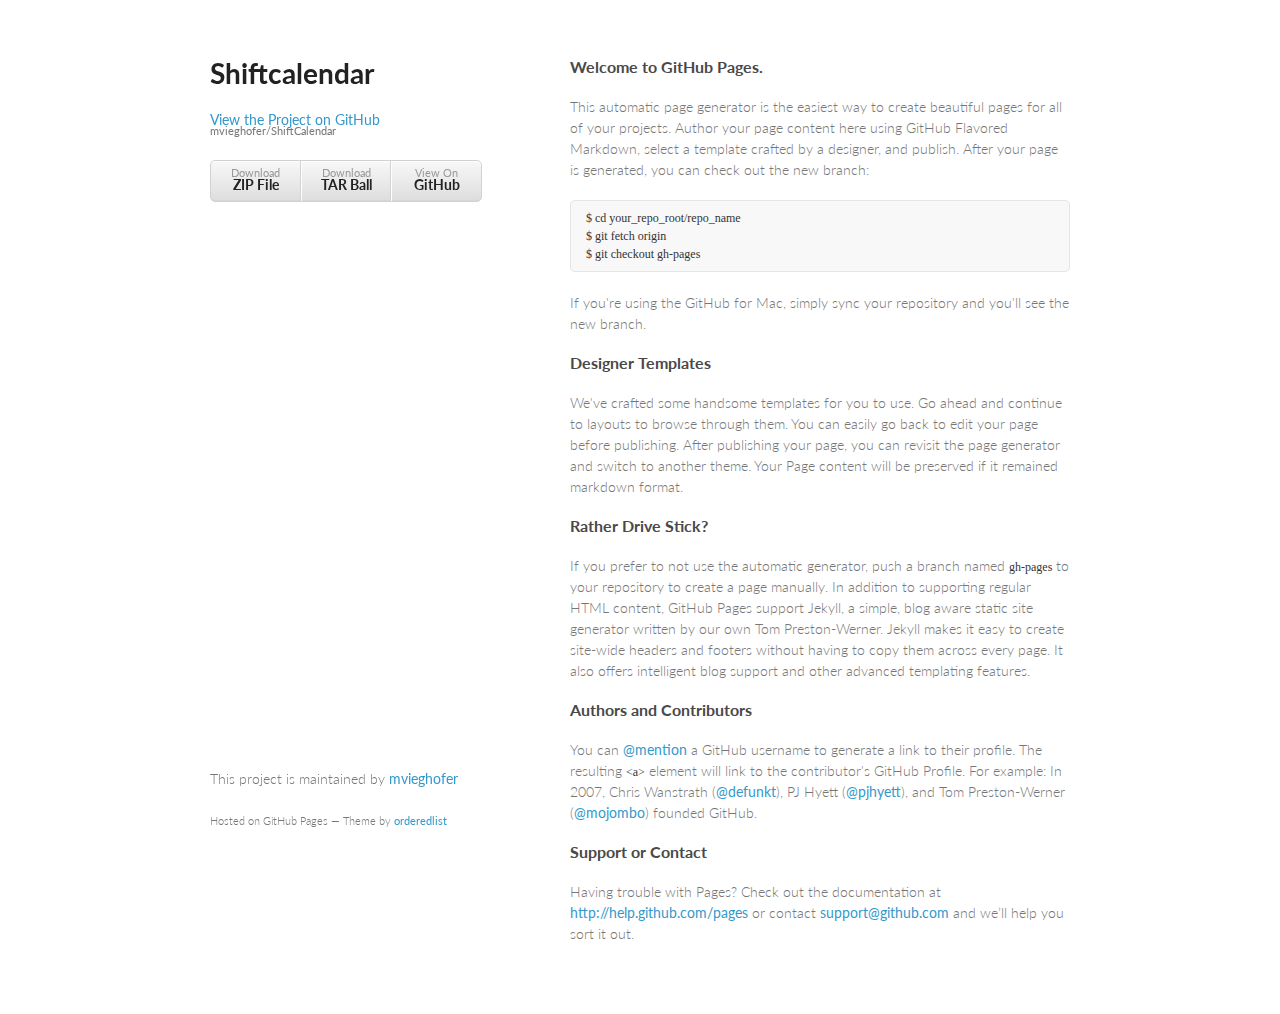
==== index.html @ 572fb542 "Create gh-pages branch via GitHub" ====
<!doctype html>
<html>
  <head>
    <meta charset="utf-8">
    <meta http-equiv="X-UA-Compatible" content="chrome=1">
    <title>Shiftcalendar by mvieghofer</title>

    <link rel="stylesheet" href="stylesheets/styles.css">
    <link rel="stylesheet" href="stylesheets/pygment_trac.css">
    <meta name="viewport" content="width=device-width, initial-scale=1, user-scalable=no">
    <!--[if lt IE 9]>
    <script src="//html5shiv.googlecode.com/svn/trunk/html5.js"></script>
    <![endif]-->
  </head>
  <body>
    <div class="wrapper">
      <header>
        <h1>Shiftcalendar</h1>
        <p></p>

        <p class="view"><a href="https://github.com/mvieghofer/ShiftCalendar">View the Project on GitHub <small>mvieghofer/ShiftCalendar</small></a></p>


        <ul>
          <li><a href="https://github.com/mvieghofer/ShiftCalendar/zipball/master">Download <strong>ZIP File</strong></a></li>
          <li><a href="https://github.com/mvieghofer/ShiftCalendar/tarball/master">Download <strong>TAR Ball</strong></a></li>
          <li><a href="https://github.com/mvieghofer/ShiftCalendar">View On <strong>GitHub</strong></a></li>
        </ul>
      </header>
      <section>
        <h3>
<a name="welcome-to-github-pages" class="anchor" href="#welcome-to-github-pages"><span class="octicon octicon-link"></span></a>Welcome to GitHub Pages.</h3>

<p>This automatic page generator is the easiest way to create beautiful pages for all of your projects. Author your page content here using GitHub Flavored Markdown, select a template crafted by a designer, and publish. After your page is generated, you can check out the new branch:</p>

<pre><code>$ cd your_repo_root/repo_name
$ git fetch origin
$ git checkout gh-pages
</code></pre>

<p>If you're using the GitHub for Mac, simply sync your repository and you'll see the new branch.</p>

<h3>
<a name="designer-templates" class="anchor" href="#designer-templates"><span class="octicon octicon-link"></span></a>Designer Templates</h3>

<p>We've crafted some handsome templates for you to use. Go ahead and continue to layouts to browse through them. You can easily go back to edit your page before publishing. After publishing your page, you can revisit the page generator and switch to another theme. Your Page content will be preserved if it remained markdown format.</p>

<h3>
<a name="rather-drive-stick" class="anchor" href="#rather-drive-stick"><span class="octicon octicon-link"></span></a>Rather Drive Stick?</h3>

<p>If you prefer to not use the automatic generator, push a branch named <code>gh-pages</code> to your repository to create a page manually. In addition to supporting regular HTML content, GitHub Pages support Jekyll, a simple, blog aware static site generator written by our own Tom Preston-Werner. Jekyll makes it easy to create site-wide headers and footers without having to copy them across every page. It also offers intelligent blog support and other advanced templating features.</p>

<h3>
<a name="authors-and-contributors" class="anchor" href="#authors-and-contributors"><span class="octicon octicon-link"></span></a>Authors and Contributors</h3>

<p>You can <a href="https://github.com/blog/821" class="user-mention">@mention</a> a GitHub username to generate a link to their profile. The resulting <code>&lt;a&gt;</code> element will link to the contributor's GitHub Profile. For example: In 2007, Chris Wanstrath (<a href="https://github.com/defunkt" class="user-mention">@defunkt</a>), PJ Hyett (<a href="https://github.com/pjhyett" class="user-mention">@pjhyett</a>), and Tom Preston-Werner (<a href="https://github.com/mojombo" class="user-mention">@mojombo</a>) founded GitHub.</p>

<h3>
<a name="support-or-contact" class="anchor" href="#support-or-contact"><span class="octicon octicon-link"></span></a>Support or Contact</h3>

<p>Having trouble with Pages? Check out the documentation at <a href="http://help.github.com/pages">http://help.github.com/pages</a> or contact <a href="mailto:support@github.com">support@github.com</a> and we’ll help you sort it out.</p>
      </section>
      <footer>
        <p>This project is maintained by <a href="https://github.com/mvieghofer">mvieghofer</a></p>
        <p><small>Hosted on GitHub Pages &mdash; Theme by <a href="https://github.com/orderedlist">orderedlist</a></small></p>
      </footer>
    </div>
    <script src="javascripts/scale.fix.js"></script>
    
  </body>
</html>
---- stylesheets/styles.css ----
@import url(https://fonts.googleapis.com/css?family=Lato:300italic,700italic,300,700);

body {
  padding:50px;
  font:14px/1.5 Lato, "Helvetica Neue", Helvetica, Arial, sans-serif;
  color:#777;
  font-weight:300;
}

h1, h2, h3, h4, h5, h6 {
  color:#222;
  margin:0 0 20px;
}

p, ul, ol, table, pre, dl {
  margin:0 0 20px;
}

h1, h2, h3 {
  line-height:1.1;
}

h1 {
  font-size:28px;
}

h2 {
  color:#393939;
}

h3, h4, h5, h6 {
  color:#494949;
}

a {
  color:#39c;
  font-weight:400;
  text-decoration:none;
}

a small {
  font-size:11px;
  color:#777;
  margin-top:-0.6em;
  display:block;
}

.wrapper {
  width:860px;
  margin:0 auto;
}

blockquote {
  border-left:1px solid #e5e5e5;
  margin:0;
  padding:0 0 0 20px;
  font-style:italic;
}

code, pre {
  font-family:Monaco, Bitstream Vera Sans Mono, Lucida Console, Terminal;
  color:#333;
  font-size:12px;
}

pre {
  padding:8px 15px;
  background: #f8f8f8;  
  border-radius:5px;
  border:1px solid #e5e5e5;
  overflow-x: auto;
}

table {
  width:100%;
  border-collapse:collapse;
}

th, td {
  text-align:left;
  padding:5px 10px;
  border-bottom:1px solid #e5e5e5;
}

dt {
  color:#444;
  font-weight:700;
}

th {
  color:#444;
}

img {
  max-width:100%;
}

header {
  width:270px;
  float:left;
  position:fixed;
}

header ul {
  list-style:none;
  height:40px;
  
  padding:0;
  
  background: #eee;
  background: -moz-linear-gradient(top, #f8f8f8 0%, #dddddd 100%);
  background: -webkit-gradient(linear, left top, left bottom, color-stop(0%,#f8f8f8), color-stop(100%,#dddddd));
  background: -webkit-linear-gradient(top, #f8f8f8 0%,#dddddd 100%);
  background: -o-linear-gradient(top, #f8f8f8 0%,#dddddd 100%);
  background: -ms-linear-gradient(top, #f8f8f8 0%,#dddddd 100%);
  background: linear-gradient(top, #f8f8f8 0%,#dddddd 100%);
  
  border-radius:5px;
  border:1px solid #d2d2d2;
  box-shadow:inset #fff 0 1px 0, inset rgba(0,0,0,0.03) 0 -1px 0;
  width:270px;
}

header li {
  width:89px;
  float:left;
  border-right:1px solid #d2d2d2;
  height:40px;
}

header ul a {
  line-height:1;
  font-size:11px;
  color:#999;
  display:block;
  text-align:center;
  padding-top:6px;
  height:40px;
}

strong {
  color:#222;
  font-weight:700;
}

header ul li + li {
  width:88px;
  border-left:1px solid #fff;
}

header ul li + li + li {
  border-right:none;
  width:89px;
}

header ul a strong {
  font-size:14px;
  display:block;
  color:#222;
}

section {
  width:500px;
  float:right;
  padding-bottom:50px;
}

small {
  font-size:11px;
}

hr {
  border:0;
  background:#e5e5e5;
  height:1px;
  margin:0 0 20px;
}

footer {
  width:270px;
  float:left;
  position:fixed;
  bottom:50px;
}

@media print, screen and (max-width: 960px) {
  
  div.wrapper {
    width:auto;
    margin:0;
  }
  
  header, section, footer {
    float:none;
    position:static;
    width:auto;
  }
  
  header {
    padding-right:320px;
  }
  
  section {
    border:1px solid #e5e5e5;
    border-width:1px 0;
    padding:20px 0;
    margin:0 0 20px;
  }
  
  header a small {
    display:inline;
  }
  
  header ul {
    position:absolute;
    right:50px;
    top:52px;
  }
}

@media print, screen and (max-width: 720px) {
  body {
    word-wrap:break-word;
  }
  
  header {
    padding:0;
  }
  
  header ul, header p.view {
    position:static;
  }
  
  pre, code {
    word-wrap:normal;
  }
}

@media print, screen and (max-width: 480px) {
  body {
    padding:15px;
  }
  
  header ul {
    display:none;
  }
}

@media print {
  body {
    padding:0.4in;
    font-size:12pt;
    color:#444;
  }
}
---- stylesheets/pygment_trac.css ----
.highlight  { background: #ffffff; }
.highlight .c { color: #999988; font-style: italic } /* Comment */
.highlight .err { color: #a61717; background-color: #e3d2d2 } /* Error */
.highlight .k { font-weight: bold } /* Keyword */
.highlight .o { font-weight: bold } /* Operator */
.highlight .cm { color: #999988; font-style: italic } /* Comment.Multiline */
.highlight .cp { color: #999999; font-weight: bold } /* Comment.Preproc */
.highlight .c1 { color: #999988; font-style: italic } /* Comment.Single */
.highlight .cs { color: #999999; font-weight: bold; font-style: italic } /* Comment.Special */
.highlight .gd { color: #000000; background-color: #ffdddd } /* Generic.Deleted */
.highlight .gd .x { color: #000000; background-color: #ffaaaa } /* Generic.Deleted.Specific */
.highlight .ge { font-style: italic } /* Generic.Emph */
.highlight .gr { color: #aa0000 } /* Generic.Error */
.highlight .gh { color: #999999 } /* Generic.Heading */
.highlight .gi { color: #000000; background-color: #ddffdd } /* Generic.Inserted */
.highlight .gi .x { color: #000000; background-color: #aaffaa } /* Generic.Inserted.Specific */
.highlight .go { color: #888888 } /* Generic.Output */
.highlight .gp { color: #555555 } /* Generic.Prompt */
.highlight .gs { font-weight: bold } /* Generic.Strong */
.highlight .gu { color: #800080; font-weight: bold; } /* Generic.Subheading */
.highlight .gt { color: #aa0000 } /* Generic.Traceback */
.highlight .kc { font-weight: bold } /* Keyword.Constant */
.highlight .kd { font-weight: bold } /* Keyword.Declaration */
.highlight .kn { font-weight: bold } /* Keyword.Namespace */
.highlight .kp { font-weight: bold } /* Keyword.Pseudo */
.highlight .kr { font-weight: bold } /* Keyword.Reserved */
.highlight .kt { color: #445588; font-weight: bold } /* Keyword.Type */
.highlight .m { color: #009999 } /* Literal.Number */
.highlight .s { color: #d14 } /* Literal.String */
.highlight .na { color: #008080 } /* Name.Attribute */
.highlight .nb { color: #0086B3 } /* Name.Builtin */
.highlight .nc { color: #445588; font-weight: bold } /* Name.Class */
.highlight .no { color: #008080 } /* Name.Constant */
.highlight .ni { color: #800080 } /* Name.Entity */
.highlight .ne { color: #990000; font-weight: bold } /* Name.Exception */
.highlight .nf { color: #990000; font-weight: bold } /* Name.Function */
.highlight .nn { color: #555555 } /* Name.Namespace */
.highlight .nt { color: #000080 } /* Name.Tag */
.highlight .nv { color: #008080 } /* Name.Variable */
.highlight .ow { font-weight: bold } /* Operator.Word */
.highlight .w { color: #bbbbbb } /* Text.Whitespace */
.highlight .mf { color: #009999 } /* Literal.Number.Float */
.highlight .mh { color: #009999 } /* Literal.Number.Hex */
.highlight .mi { color: #009999 } /* Literal.Number.Integer */
.highlight .mo { color: #009999 } /* Literal.Number.Oct */
.highlight .sb { color: #d14 } /* Literal.String.Backtick */
.highlight .sc { color: #d14 } /* Literal.String.Char */
.highlight .sd { color: #d14 } /* Literal.String.Doc */
.highlight .s2 { color: #d14 } /* Literal.String.Double */
.highlight .se { color: #d14 } /* Literal.String.Escape */
.highlight .sh { color: #d14 } /* Literal.String.Heredoc */
.highlight .si { color: #d14 } /* Literal.String.Interpol */
.highlight .sx { color: #d14 } /* Literal.String.Other */
.highlight .sr { color: #009926 } /* Literal.String.Regex */
.highlight .s1 { color: #d14 } /* Literal.String.Single */
.highlight .ss { color: #990073 } /* Literal.String.Symbol */
.highlight .bp { color: #999999 } /* Name.Builtin.Pseudo */
.highlight .vc { color: #008080 } /* Name.Variable.Class */
.highlight .vg { color: #008080 } /* Name.Variable.Global */
.highlight .vi { color: #008080 } /* Name.Variable.Instance */
.highlight .il { color: #009999 } /* Literal.Number.Integer.Long */

.type-csharp .highlight .k { color: #0000FF }
.type-csharp .highlight .kt { color: #0000FF }
.type-csharp .highlight .nf { color: #000000; font-weight: normal }
.type-csharp .highlight .nc { color: #2B91AF }
.type-csharp .highlight .nn { color: #000000 }
.type-csharp .highlight .s { color: #A31515 }
.type-csharp .highlight .sc { color: #A31515 }
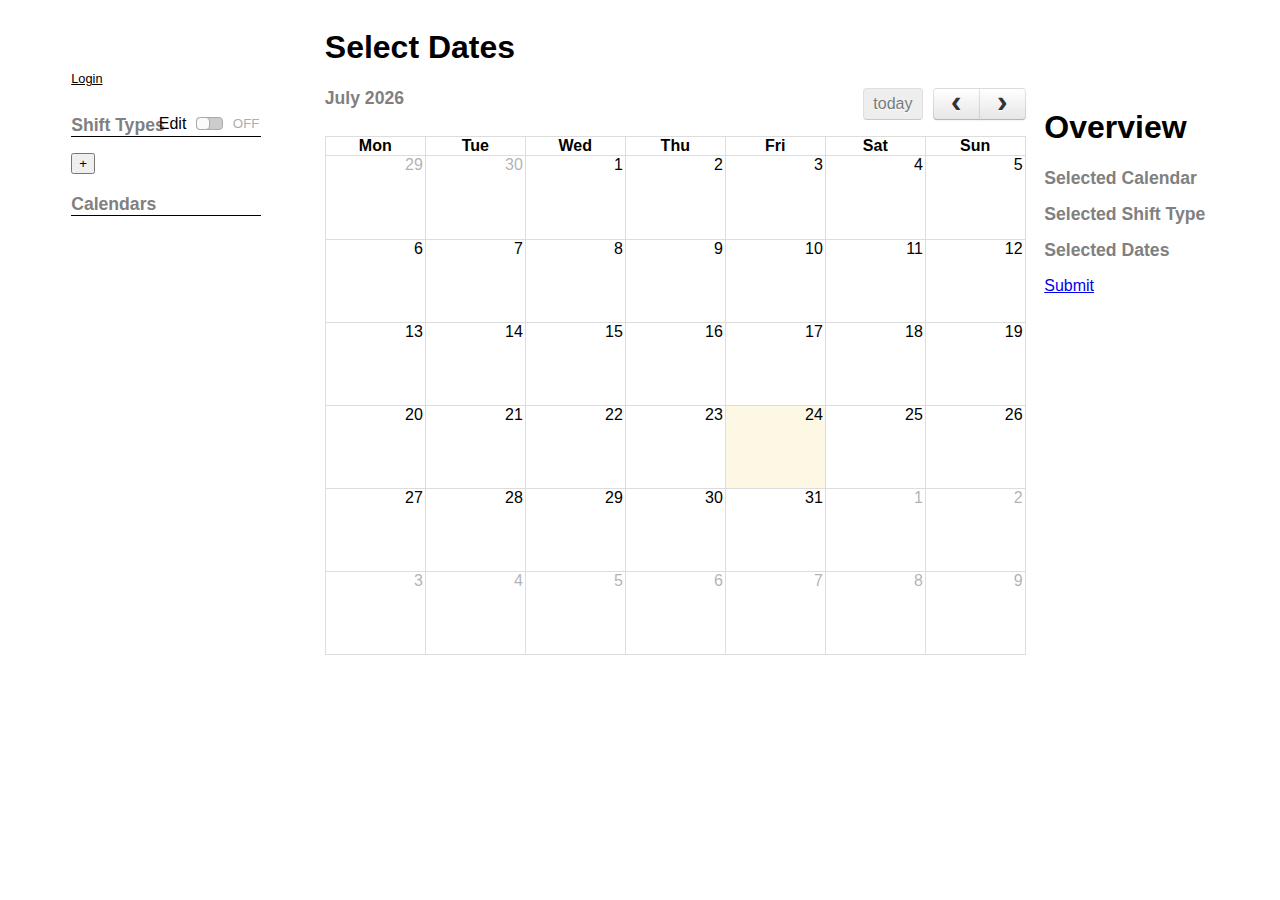
==== commit 40f11e29: "added web app" ====
--- a/index.html
+++ b/index.html
@@ -1,71 +1,46 @@
-<!doctype html>
+<!DOCTYPE html>
 <html>
-  <head>
-    <meta charset="utf-8">
-    <meta http-equiv="X-UA-Compatible" content="chrome=1">
-    <title>Shiftcalendar by mvieghofer</title>
+<head>
+    <title>Shift Calendar</title>
+    <link rel="stylesheet" type="text/css" href="css/main.css">
+    <link rel="stylesheet" type="text/css" href="css/jquery.switchButton.css">
+    <link rel="shortcut icon" type="image/png" href="images/icon-16.png">
+    <script type="text/javascript" src="js/jquery-min-2.0.3.js"></script>
+    <script type="text/javascript" src="js/jquery-ui-button.min.js"></script>
+    <script type="text/javascript" src="js/jquery.storageapi.min.js"></script>
+    <script type="text/javascript" src="js/jquery.switchButton.js"></script>
+    <script type="text/javascript" src="js/main.js"></script>
+    <script src="https://apis.google.com/js/client.js?onload=handleClientLoad"></script>
+</head>
 
-    <link rel="stylesheet" href="stylesheets/styles.css">
-    <link rel="stylesheet" href="stylesheets/pygment_trac.css">
-    <meta name="viewport" content="width=device-width, initial-scale=1, user-scalable=no">
-    <!--[if lt IE 9]>
-    <script src="//html5shiv.googlecode.com/svn/trunk/html5.js"></script>
-    <![endif]-->
-  </head>
-  <body>
-    <div class="wrapper">
-      <header>
-        <h1>Shiftcalendar</h1>
-        <p></p>
+<body>
+    <div id="nav">
+        <div id="login-cont">
+            <a href="#" id="login">Login</a>
+            <div id="user_info"></div>
+        </div>
+        <div class="sub-nav-cont">
+            <div class="sub-nav-cont-header">
+                <h2>Shift Types</h2>
+                <div id="edit-wrapper">
+                    <span>Edit</span>
+                    <div id="edit-switch-wrapper">
+                        <input type="checkbox" href="#" id="btn-edit-shift-type" />
+                    </div>
+                </div>                
+            </div>
+            <ul id="shift-types"></ul>
+            <button id="btn-add-shift-type">+</button>
+        </div>
+        <div class="sub-nav-cont">
+            <div class="sub-nav-cont-header">
+                <h2>Calendars</h2>
+            </div>
+            <ul id="calendars"></ul>
+        </div>
+    </div>
+    <div id="main-cont">
+    </div>
+</body>
 
-        <p class="view"><a href="https://github.com/mvieghofer/ShiftCalendar">View the Project on GitHub <small>mvieghofer/ShiftCalendar</small></a></p>
-
-
-        <ul>
-          <li><a href="https://github.com/mvieghofer/ShiftCalendar/zipball/master">Download <strong>ZIP File</strong></a></li>
-          <li><a href="https://github.com/mvieghofer/ShiftCalendar/tarball/master">Download <strong>TAR Ball</strong></a></li>
-          <li><a href="https://github.com/mvieghofer/ShiftCalendar">View On <strong>GitHub</strong></a></li>
-        </ul>
-      </header>
-      <section>
-        <h3>
-<a name="welcome-to-github-pages" class="anchor" href="#welcome-to-github-pages"><span class="octicon octicon-link"></span></a>Welcome to GitHub Pages.</h3>
-
-<p>This automatic page generator is the easiest way to create beautiful pages for all of your projects. Author your page content here using GitHub Flavored Markdown, select a template crafted by a designer, and publish. After your page is generated, you can check out the new branch:</p>
-
-<pre><code>$ cd your_repo_root/repo_name
-$ git fetch origin
-$ git checkout gh-pages
-</code></pre>
-
-<p>If you're using the GitHub for Mac, simply sync your repository and you'll see the new branch.</p>
-
-<h3>
-<a name="designer-templates" class="anchor" href="#designer-templates"><span class="octicon octicon-link"></span></a>Designer Templates</h3>
-
-<p>We've crafted some handsome templates for you to use. Go ahead and continue to layouts to browse through them. You can easily go back to edit your page before publishing. After publishing your page, you can revisit the page generator and switch to another theme. Your Page content will be preserved if it remained markdown format.</p>
-
-<h3>
-<a name="rather-drive-stick" class="anchor" href="#rather-drive-stick"><span class="octicon octicon-link"></span></a>Rather Drive Stick?</h3>
-
-<p>If you prefer to not use the automatic generator, push a branch named <code>gh-pages</code> to your repository to create a page manually. In addition to supporting regular HTML content, GitHub Pages support Jekyll, a simple, blog aware static site generator written by our own Tom Preston-Werner. Jekyll makes it easy to create site-wide headers and footers without having to copy them across every page. It also offers intelligent blog support and other advanced templating features.</p>
-
-<h3>
-<a name="authors-and-contributors" class="anchor" href="#authors-and-contributors"><span class="octicon octicon-link"></span></a>Authors and Contributors</h3>
-
-<p>You can <a href="https://github.com/blog/821" class="user-mention">@mention</a> a GitHub username to generate a link to their profile. The resulting <code>&lt;a&gt;</code> element will link to the contributor's GitHub Profile. For example: In 2007, Chris Wanstrath (<a href="https://github.com/defunkt" class="user-mention">@defunkt</a>), PJ Hyett (<a href="https://github.com/pjhyett" class="user-mention">@pjhyett</a>), and Tom Preston-Werner (<a href="https://github.com/mojombo" class="user-mention">@mojombo</a>) founded GitHub.</p>
-
-<h3>
-<a name="support-or-contact" class="anchor" href="#support-or-contact"><span class="octicon octicon-link"></span></a>Support or Contact</h3>
-
-<p>Having trouble with Pages? Check out the documentation at <a href="http://help.github.com/pages">http://help.github.com/pages</a> or contact <a href="mailto:support@github.com">support@github.com</a> and we’ll help you sort it out.</p>
-      </section>
-      <footer>
-        <p>This project is maintained by <a href="https://github.com/mvieghofer">mvieghofer</a></p>
-        <p><small>Hosted on GitHub Pages &mdash; Theme by <a href="https://github.com/orderedlist">orderedlist</a></small></p>
-      </footer>
-    </div>
-    <script src="javascripts/scale.fix.js"></script>
-    
-  </body>
 </html>--- a/css/main.css
+++ b/css/main.css
@@ -0,0 +1,121 @@
+@font-face {
+  font-family: 'Merriweather Sans';
+  font-style: normal;
+  font-weight: 400;
+  src: local('Merriweather Sans Regular'), local('MerriweatherSans-Regular'), url("../fonts/Merriweather_Sans/MerriweatherSans-Regular.ttf") format('font/truetype');
+}
+body {
+	font-family: 'Merriweather Sans', sans-serif;
+}
+
+#nav {
+	display: inline-block;
+	width: 15%;
+	padding-top: 5%;
+	padding-left: 5%;
+}
+
+#main-cont {
+	display: inline-block;
+	position: absolute;
+	margin-left: 5%;
+	width: 73%;
+}
+
+h2 {
+	color: #808080;
+	font-size: 1.1em;
+	margin: 0;
+	display: inline;
+}
+
+.sub-nav-cont-header {
+    border-bottom: #000 solid 1px;
+    margin-bottom: 10px;
+    position: relative;
+}
+
+.sub-nav-cont-header a {
+    color: #000;
+    text-decoration: none;
+    font-size: 0.8em;
+    position: absolute;
+    right: 0;
+    bottom: 0;
+}
+
+.sub-nav-cont {
+    margin-bottom: 20px;
+}
+
+#login-cont {
+	font-size: 0.8em;
+	color: #000;
+	padding-bottom: 15%;
+}
+
+#login-cont a {
+	color: #000;
+}
+
+.sub-nav-cont ul {
+	list-style-type: none;
+	padding-left: 0px;
+}
+
+.sub-nav-entry {
+	cursor: pointer;
+	position: relative;
+}
+
+.sub-nav-entry:hover {
+	background: #ABABAB;
+}
+
+.sub-nav-entry-active {
+	background: #ff0000;
+}
+
+.sub-nav-entry div {
+    display: inline-block;
+}
+
+.sub-nav-entry a {
+    position: absolute;
+    right: 0;
+    display: none;
+}
+
+.table {
+	display: table;
+}
+
+.row {
+	display: table-row;
+}
+
+.cell {
+	display: table-cell;    
+}
+
+
+#submit-overview {
+    position: relative; 
+    z-index:99;
+}
+
+#edit-wrapper {
+    position: absolute;
+    right: 0;
+    top: 0;
+}
+
+#edit-wrapper > span {
+    margin-right: -5px;
+}
+
+#edit-switch-wrapper {
+    display: inline-block;
+    width: 75px;
+    margin-bottom: -2px;
+}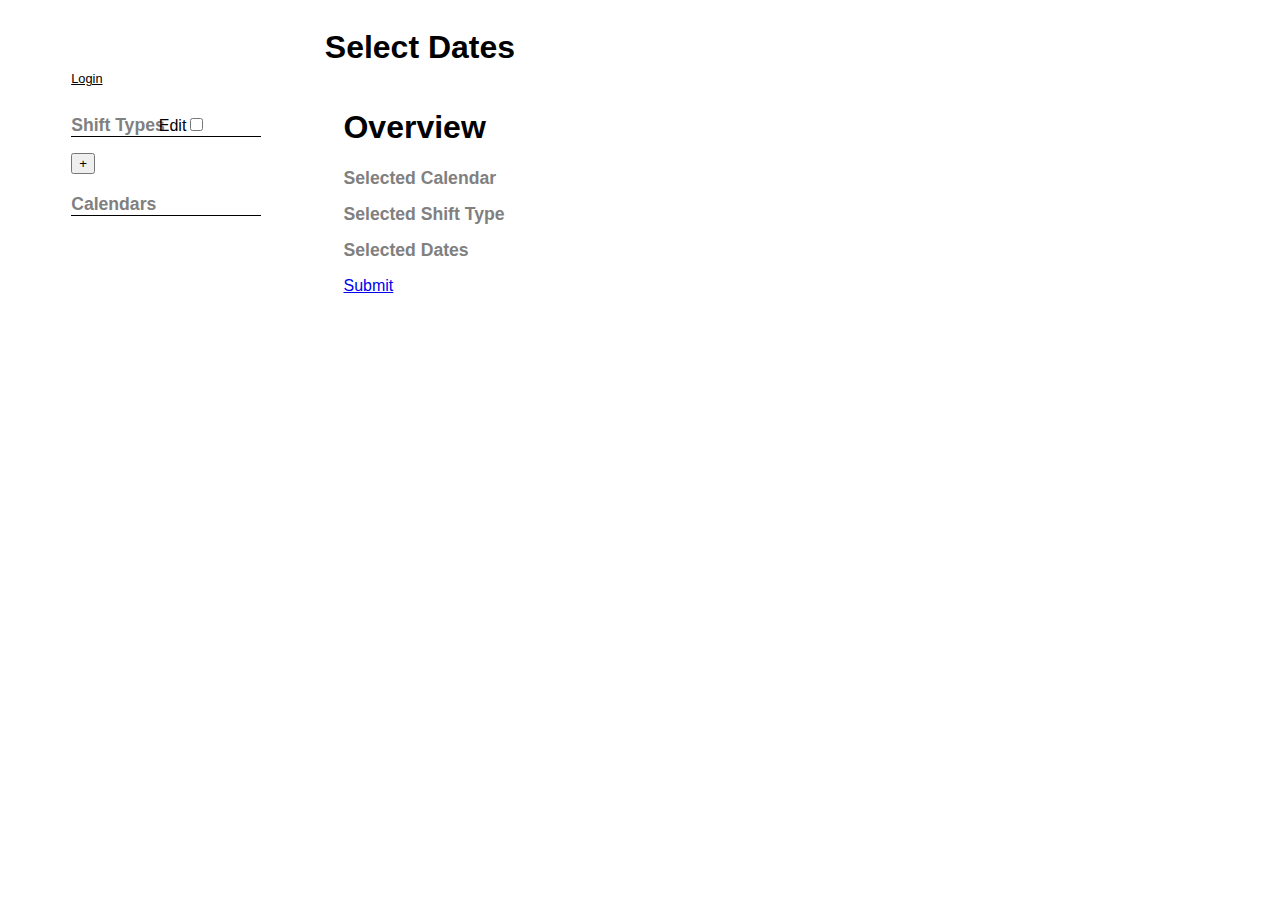
==== commit 573fb2e3: "added newest version" ====
--- a/index.html
+++ b/index.html
@@ -4,9 +4,10 @@
     <title>Shift Calendar</title>
     <link rel="stylesheet" type="text/css" href="css/main.css">
     <link rel="stylesheet" type="text/css" href="css/jquery.switchButton.css">
+	<link href="css/ui-lightness/jquery-ui-1.10.3.custom.css" rel="stylesheet">
     <link rel="shortcut icon" type="image/png" href="images/icon-16.png">
     <script type="text/javascript" src="js/jquery-min-2.0.3.js"></script>
-    <script type="text/javascript" src="js/jquery-ui-button.min.js"></script>
+    <script type="text/javascript" src="js/jquery-ui-1.10.3.min.js"></script>
     <script type="text/javascript" src="js/jquery.storageapi.min.js"></script>
     <script type="text/javascript" src="js/jquery.switchButton.js"></script>
     <script type="text/javascript" src="js/main.js"></script>
@@ -14,6 +15,7 @@
 </head>
 
 <body>
+    <div id="error" title="Ups, an error occured..."></div>
     <div id="nav">
         <div id="login-cont">
             <a href="#" id="login">Login</a>
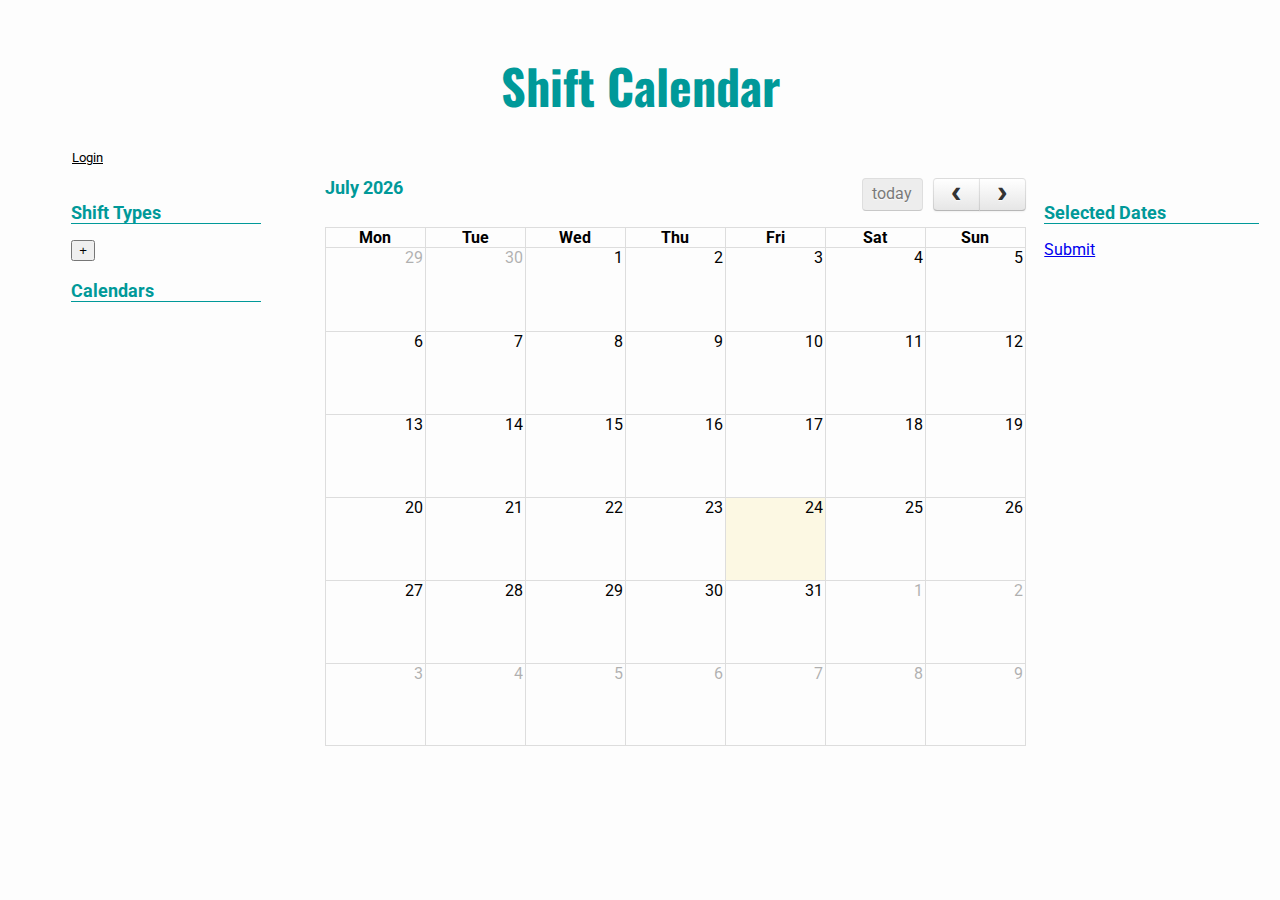
==== commit d4533ece: "updated demo to newest version" ====
--- a/index.html
+++ b/index.html
@@ -3,33 +3,53 @@
 <head>
     <title>Shift Calendar</title>
     <link rel="stylesheet" type="text/css" href="css/main.css">
-    <link rel="stylesheet" type="text/css" href="css/jquery.switchButton.css">
 	<link href="css/ui-lightness/jquery-ui-1.10.3.custom.css" rel="stylesheet">
     <link rel="shortcut icon" type="image/png" href="images/icon-16.png">
+    <link rel="stylesheet" type="text/css" href="css/jquery.timepicker.css" />
     <script type="text/javascript" src="js/jquery-min-2.0.3.js"></script>
     <script type="text/javascript" src="js/jquery-ui-1.10.3.min.js"></script>
     <script type="text/javascript" src="js/jquery.storageapi.min.js"></script>
-    <script type="text/javascript" src="js/jquery.switchButton.js"></script>
+    <script type="text/javascript" src="js/jquery.timepicker.min.js"></script>
+    <script type="text/javascript" src="js/editShiftType.js"></script>
     <script type="text/javascript" src="js/main.js"></script>
     <script src="https://apis.google.com/js/client.js?onload=handleClientLoad"></script>
 </head>
 
 <body>
+    <h1 id="title">Shift Calendar</h1>
     <div id="error" title="Ups, an error occured..."></div>
+    <div id="undo-cont"></div>
+    <div id="edit" title="Edit Shift Type">
+        <ul id="error">
+        </ul>
+        <div id="add-shift-type-form" class="table">
+            <div class="row">
+                <div class="cell"><label>Name</label></div>
+                <div class="cell"><input type="text" placeholder="Name" id="shift-type-name"/></div>
+            </div>
+            <div class="row">
+                <div class="cell"><label>From</label></div>
+                <div class="cell"><input type="text" placeholder="hh:mm" id="from-time" /></div>
+                <div class="cell"><label>To</label></div>
+                <div class="cell"><input type="text" placeholder="hh:mm" id="to-time"/></div>
+                <div class="cell"><label>Duration</label></div>
+                <div class="cell"><label id="duration"/></div>
+            </div>
+            <div class="row">
+                <div class="cell"><input type="submit" id="btn-add-shift-type-submit" value="Submit" /></div>
+                <div class="cell"><input type="submit" id="btn-remove-shift-type" value="Remove" /></div>
+            </div>
+        </div>
+    </div>
+    
+    <div id="login-cont">
+        <a href="#" id="login">Login</a>
+        <div id="user_info"></div>
+    </div>
     <div id="nav">
-        <div id="login-cont">
-            <a href="#" id="login">Login</a>
-            <div id="user_info"></div>
-        </div>
         <div class="sub-nav-cont">
             <div class="sub-nav-cont-header">
-                <h2>Shift Types</h2>
-                <div id="edit-wrapper">
-                    <span>Edit</span>
-                    <div id="edit-switch-wrapper">
-                        <input type="checkbox" href="#" id="btn-edit-shift-type" />
-                    </div>
-                </div>                
+                <h2>Shift Types</h2>              
             </div>
             <ul id="shift-types"></ul>
             <button id="btn-add-shift-type">+</button>
--- a/css/main.css
+++ b/css/main.css
@@ -1,36 +1,48 @@
-@font-face {
-  font-family: 'Merriweather Sans';
-  font-style: normal;
-  font-weight: 400;
-  src: local('Merriweather Sans Regular'), local('MerriweatherSans-Regular'), url("../fonts/Merriweather_Sans/MerriweatherSans-Regular.ttf") format('font/truetype');
-}
+@import url(http://fonts.googleapis.com/css?family=Roboto);
+@import url(http://fonts.googleapis.com/css?family=Oswald);
+
 body {
-	font-family: 'Merriweather Sans', sans-serif;
+    background: #FDFDFD;
+	font-family: 'Roboto', sans-serif;
 }
 
 #nav {
 	display: inline-block;
 	width: 15%;
-	padding-top: 5%;
+	padding-top: 50px;
 	padding-left: 5%;
+}
+
+#edit {
+    display: none;
 }
 
 #main-cont {
 	display: inline-block;
 	position: absolute;
 	margin-left: 5%;
+	padding-top: 25px;
+	padding-bottom: 50px;
 	width: 73%;
 }
 
+h1#title {
+    font-family: 'Oswald', sans-serif;
+    text-align: center;
+    color: #009999;
+    margin-top: 50px;
+    font-size: 3em;
+}
+
 h2 {
-	color: #808080;
+	color: #009999;
 	font-size: 1.1em;
 	margin: 0;
 	display: inline;
 }
 
 .sub-nav-cont-header {
-    border-bottom: #000 solid 1px;
+    border-bottom: #009999 solid 1px;
     margin-bottom: 10px;
     position: relative;
 }
@@ -51,7 +63,9 @@
 #login-cont {
 	font-size: 0.8em;
 	color: #000;
-	padding-bottom: 15%;
+	padding-left: 5%;
+	position: absolute;
+	top: 150px;
 }
 
 #login-cont a {
@@ -69,11 +83,11 @@
 }
 
 .sub-nav-entry:hover {
-	background: #ABABAB;
+	background: #FFd073;
 }
 
 .sub-nav-entry-active {
-	background: #ff0000;
+	background: #ffaa00;
 }
 
 .sub-nav-entry div {
@@ -95,7 +109,8 @@
 }
 
 .cell {
-	display: table-cell;    
+	display: table-cell;
+	padding: 2px 5px;    
 }
 
 
@@ -104,18 +119,24 @@
     z-index:99;
 }
 
-#edit-wrapper {
-    position: absolute;
-    right: 0;
-    top: 0;
+#btn-remove-shift-type {
+    display: none;
 }
 
-#edit-wrapper > span {
-    margin-right: -5px;
+#undo-cont {
+    position: absolute;
+    top: 10px;
+    right: 25%;
+    left: 25%;
+    text-align: center;
+    background: #ffaa00;
+    padding: 5px;
+    border-radius:5px;
+    display: none;
 }
 
-#edit-switch-wrapper {
-    display: inline-block;
-    width: 75px;
-    margin-bottom: -2px;
+#undo-close {
+    position: absolute;
+    right: 5px;
+    text-decoration: none;
 }